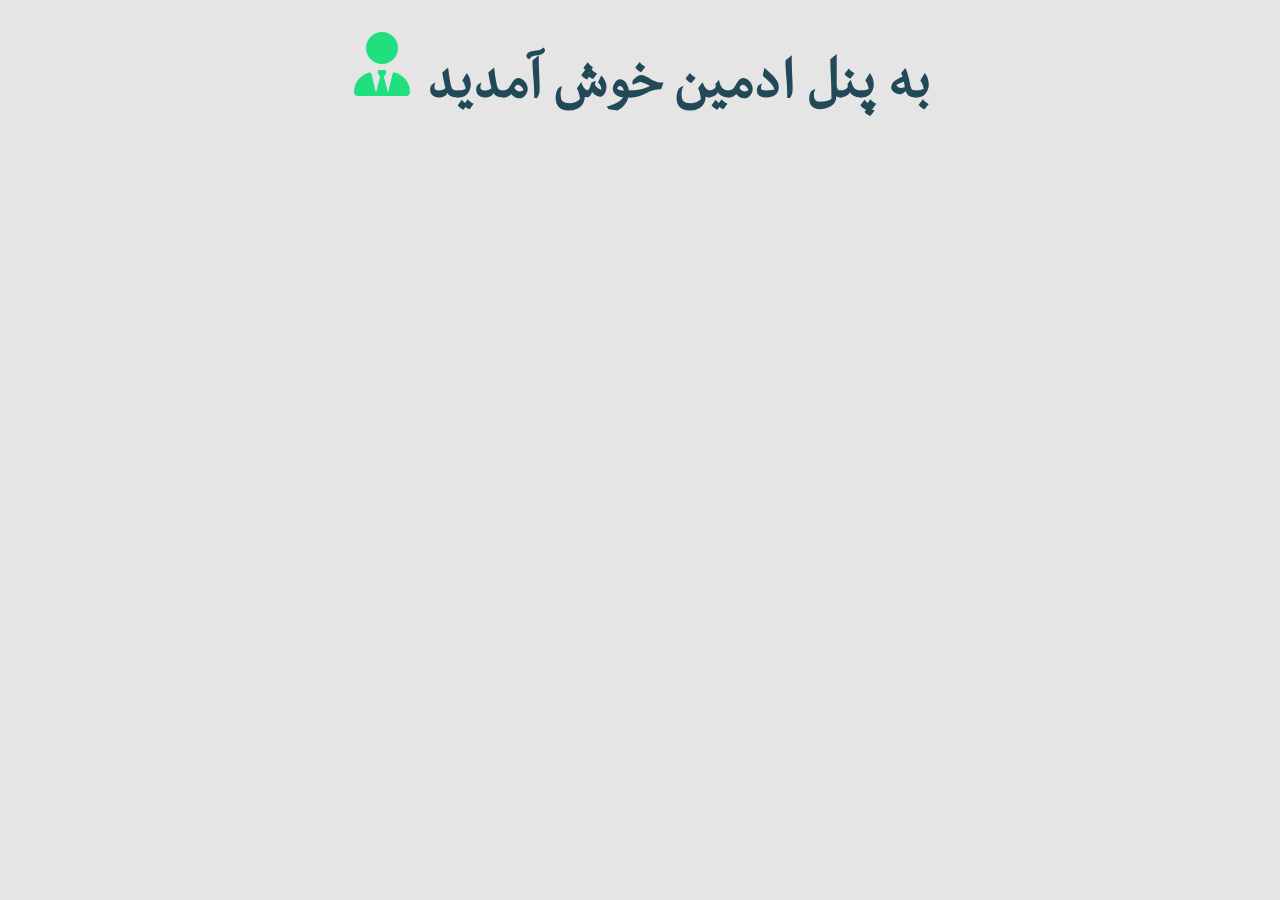
==== index.html @ d9b84ed8 "[Header]- Add html Template And Css Styles" ====
<html lang="en" dir="rtl">
  <head>
    <meta charset="UTF-8" />
    <meta name="viewport" content="width=device-width, initial-scale=1.0" />
    <title>Admin Panel</title>
    <link rel="stylesheet" href="./css/index.css" />
  </head>
  <body>
    <!-- ! SVG Sprite -->
    <svg class="svg-box">
      <symbol id="admin-icon" xmlns="http://www.w3.org/2000/svg" viewBox="0 0 448 512">
        <path
          d="M96 128a128 128 0 1 0 256 0A128 128 0 1 0 96 128zm94.5 200.2l18.6 31L175.8 483.1l-36-146.9c-2-8.1-9.8-13.4-17.9-11.3C51.9 342.4 0 405.8 0 481.3c0 17 13.8 30.7 30.7 30.7H162.5c0 0 0 0 .1 0H168 280h5.5c0 0 0 0 .1 0H417.3c17 0 30.7-13.8 30.7-30.7c0-75.5-51.9-138.9-121.9-156.4c-8.1-2-15.9 3.3-17.9 11.3l-36 146.9L238.9 359.2l18.6-31c6.4-10.7-1.3-24.2-13.7-24.2H224 204.3c-12.4 0-20.1 13.6-13.7 24.2z"
        />
      </symbol>
    </svg>

    <header class="header">
      <h1 class="header__title">
        به پنل ادمین خوش آمدید
        <svg class="header__icon">
            <use href="#admin-icon"></use>
        </svg>
    </h1>
      
    </header>

    <script src="./scripts/index.js"></script>
  </body>
</html>
---- css/index.css ----
/* ! Imports */
@import './reset.css';
@import './fonts.css';


.title{
    font-family: 'diplomat', Courier, monospace;
    font-size: 14rem;
}
.svg-box{
    display: none;
}

body{
    background-color: #E5E5E5;
}

/* ! ////////header Section//////// */

.header__title{
    font-size: 4rem;
    font-family: 'diplomat', Courier, monospace;
    text-align: center;
    margin-top: 2rem;
    color: #224957;
    font-weight: bold;
}
.header__icon{
    width: 4rem;
    height: 4rem;
    fill: #20DF7F;
}
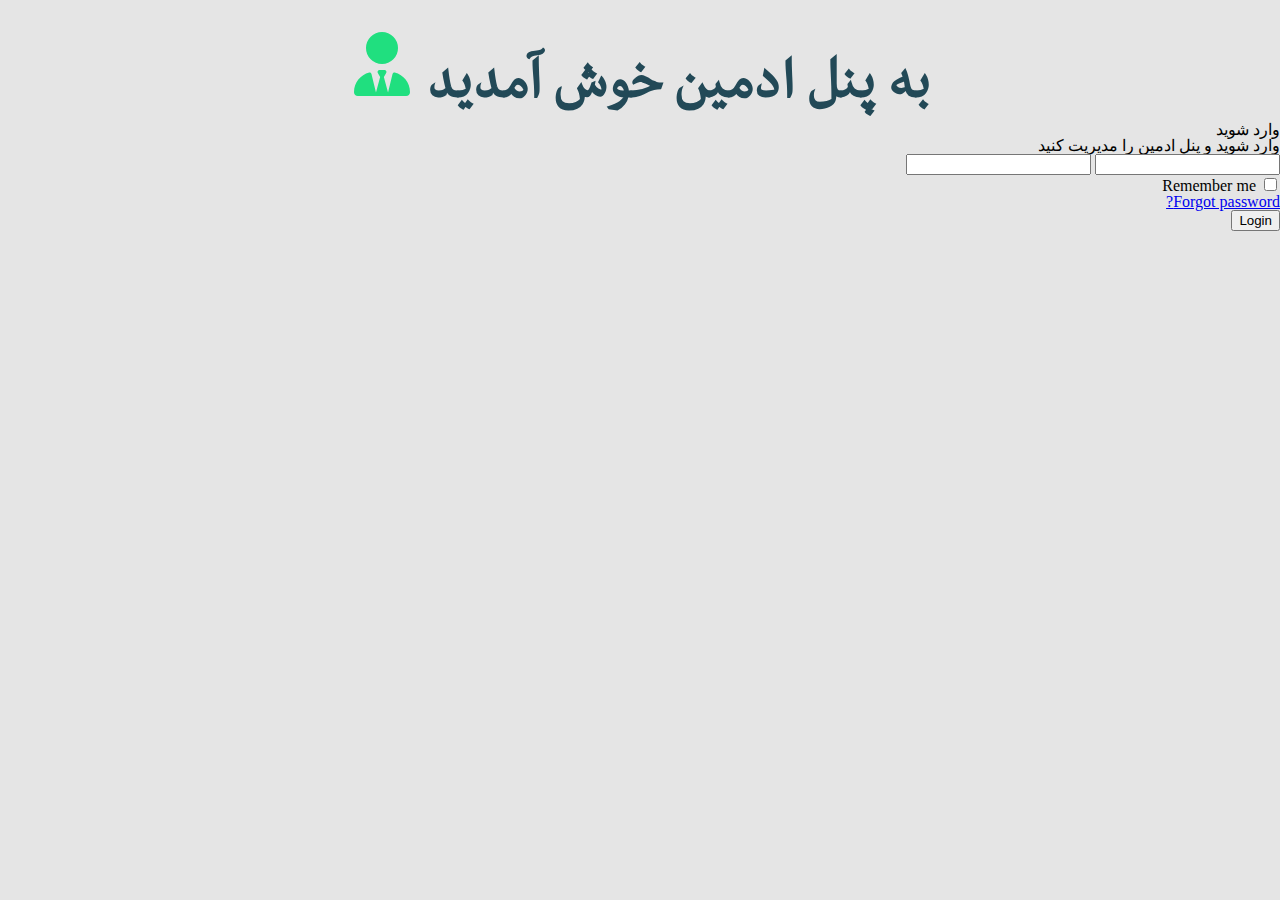
==== commit 7e98444f: "Add html Template For Form Section" ====
--- a/index.html
+++ b/index.html
@@ -8,7 +8,11 @@
   <body>
     <!-- ! SVG Sprite -->
     <svg class="svg-box">
-      <symbol id="admin-icon" xmlns="http://www.w3.org/2000/svg" viewBox="0 0 448 512">
+      <symbol
+        id="admin-icon"
+        xmlns="http://www.w3.org/2000/svg"
+        viewBox="0 0 448 512"
+      >
         <path
           d="M96 128a128 128 0 1 0 256 0A128 128 0 1 0 96 128zm94.5 200.2l18.6 31L175.8 483.1l-36-146.9c-2-8.1-9.8-13.4-17.9-11.3C51.9 342.4 0 405.8 0 481.3c0 17 13.8 30.7 30.7 30.7H162.5c0 0 0 0 .1 0H168 280h5.5c0 0 0 0 .1 0H417.3c17 0 30.7-13.8 30.7-30.7c0-75.5-51.9-138.9-121.9-156.4c-8.1-2-15.9 3.3-17.9 11.3l-36 146.9L238.9 359.2l18.6-31c6.4-10.7-1.3-24.2-13.7-24.2H224 204.3c-12.4 0-20.1 13.6-13.7 24.2z"
         />
@@ -19,11 +23,37 @@
       <h1 class="header__title">
         به پنل ادمین خوش آمدید
         <svg class="header__icon">
-            <use href="#admin-icon"></use>
+          <use href="#admin-icon"></use>
         </svg>
-    </h1>
-      
+      </h1>
     </header>
+
+    <main class="main">
+        <form class="form">
+            <h2 class="form__title">
+                وارد شوید 
+            </h2>
+            <h3 class="form__subtitle">
+                وارد شوید و پنل ادمین را مدیریت کنید
+            </h3>
+            <input type="text" class="form__username-input">
+            <input type="text" class="form__password-input">
+            <div class="form__reminder">
+                <div class="form__reminder-box">
+                    <input type="checkbox">
+                    Remember me
+                </div>
+                <div class="form__reminder-forget-password">
+                    <a href="#" class="form__reminder-forget-password-link">
+                        Forgot password?
+                    </a>
+                </div>
+            </div>
+            <button class="form-btn">
+                Login
+            </button>
+        </form>
+    </main>
 
     <script src="./scripts/index.js"></script>
   </body>
--- a/css/index.css
+++ b/css/index.css
@@ -2,7 +2,13 @@
 @import './reset.css';
 @import './fonts.css';
 
-
+:root{
+    --mercury :#E5E5E5;
+    --blueDianne :#224957;
+    --aquaGreen:#20DF7F;
+    --white:#ffffff;
+    --black:#000000;
+}
 .title{
     font-family: 'diplomat', Courier, monospace;
     font-size: 14rem;
@@ -12,7 +18,7 @@
 }
 
 body{
-    background-color: #E5E5E5;
+    background-color: var(--mercury);
 }
 
 /* ! ////////header Section//////// */
@@ -22,11 +28,11 @@
     font-family: 'diplomat', Courier, monospace;
     text-align: center;
     margin-top: 2rem;
-    color: #224957;
+    color: var(--blueDianne);
     font-weight: bold;
 }
 .header__icon{
     width: 4rem;
     height: 4rem;
-    fill: #20DF7F;
+    fill: var(--aquaGreen);
 }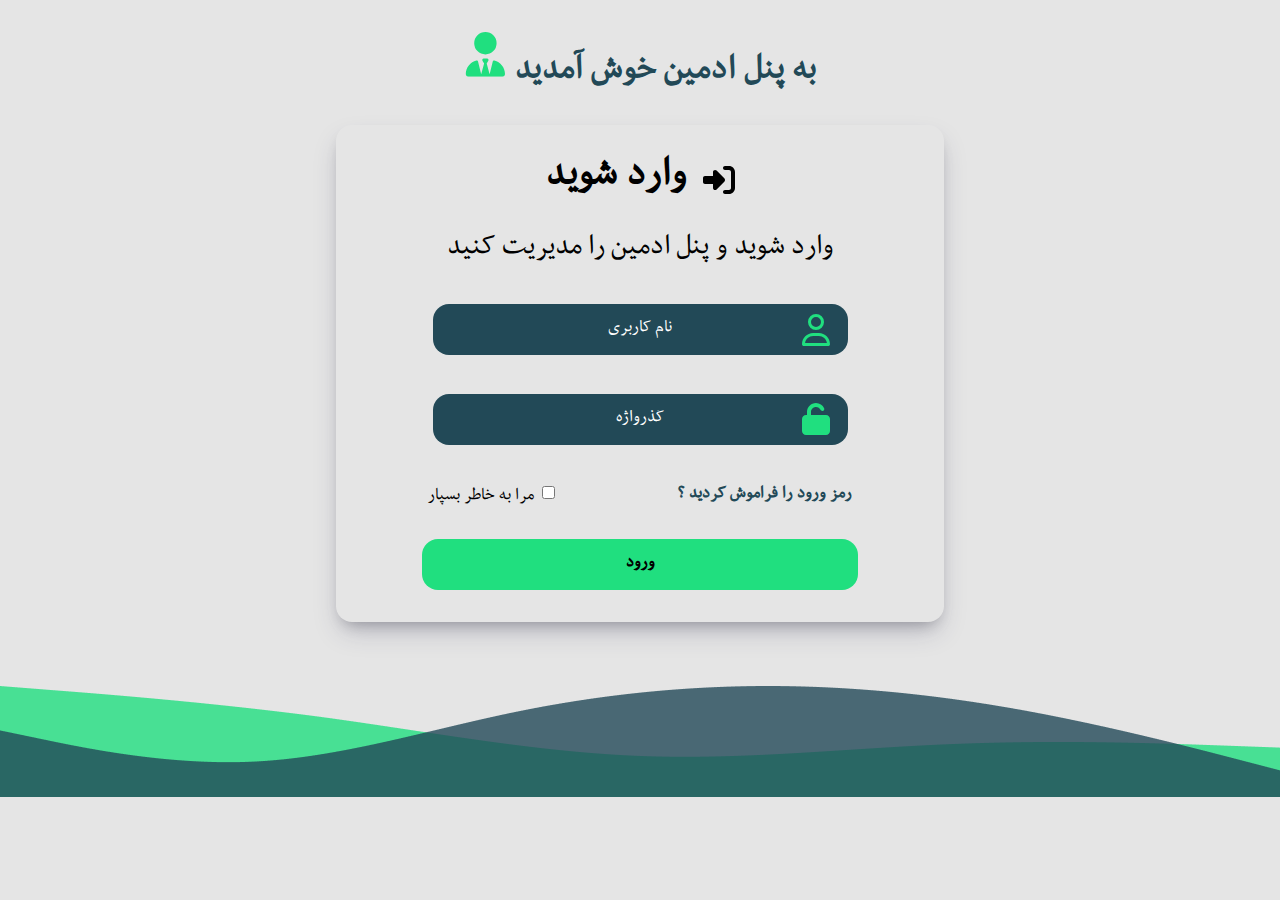
==== commit 2f2d9c42: "Add html Template And Css Styles For Login Page" ====
--- a/index.html
+++ b/index.html
@@ -17,6 +17,71 @@
           d="M96 128a128 128 0 1 0 256 0A128 128 0 1 0 96 128zm94.5 200.2l18.6 31L175.8 483.1l-36-146.9c-2-8.1-9.8-13.4-17.9-11.3C51.9 342.4 0 405.8 0 481.3c0 17 13.8 30.7 30.7 30.7H162.5c0 0 0 0 .1 0H168 280h5.5c0 0 0 0 .1 0H417.3c17 0 30.7-13.8 30.7-30.7c0-75.5-51.9-138.9-121.9-156.4c-8.1-2-15.9 3.3-17.9 11.3l-36 146.9L238.9 359.2l18.6-31c6.4-10.7-1.3-24.2-13.7-24.2H224 204.3c-12.4 0-20.1 13.6-13.7 24.2z"
         />
       </symbol>
+
+      <symbol
+        id="user-icon"
+        xmlns="http://www.w3.org/2000/svg"
+        viewBox="0 0 448 512"
+      >
+        <path
+          d="M304 128a80 80 0 1 0 -160 0 80 80 0 1 0 160 0zM96 128a128 128 0 1 1 256 0A128 128 0 1 1 96 128zM49.3 464H398.7c-8.9-63.3-63.3-112-129-112H178.3c-65.7 0-120.1 48.7-129 112zM0 482.3C0 383.8 79.8 304 178.3 304h91.4C368.2 304 448 383.8 448 482.3c0 16.4-13.3 29.7-29.7 29.7H29.7C13.3 512 0 498.7 0 482.3z"
+        />
+      </symbol>
+
+      <symbol
+        id="login-icon"
+        xmlns="http://www.w3.org/2000/svg"
+        viewBox="0 0 512 512"
+      >
+        <path
+          d="M217.9 105.9L340.7 228.7c7.2 7.2 11.3 17.1 11.3 27.3s-4.1 20.1-11.3 27.3L217.9 406.1c-6.4 6.4-15 9.9-24 9.9c-18.7 0-33.9-15.2-33.9-33.9l0-62.1L32 320c-17.7 0-32-14.3-32-32l0-64c0-17.7 14.3-32 32-32l128 0 0-62.1c0-18.7 15.2-33.9 33.9-33.9c9 0 17.6 3.6 24 9.9zM352 416l64 0c17.7 0 32-14.3 32-32l0-256c0-17.7-14.3-32-32-32l-64 0c-17.7 0-32-14.3-32-32s14.3-32 32-32l64 0c53 0 96 43 96 96l0 256c0 53-43 96-96 96l-64 0c-17.7 0-32-14.3-32-32s14.3-32 32-32z"
+        />
+      </symbol>
+
+      <symbol
+        id="password-icon"
+        xmlns="http://www.w3.org/2000/svg"
+        viewBox="0 0 448 512"
+      >
+        <path
+          d="M144 144c0-44.2 35.8-80 80-80c31.9 0 59.4 18.6 72.3 45.7c7.6 16 26.7 22.8 42.6 15.2s22.8-26.7 15.2-42.6C331 33.7 281.5 0 224 0C144.5 0 80 64.5 80 144v48H64c-35.3 0-64 28.7-64 64V448c0 35.3 28.7 64 64 64H384c35.3 0 64-28.7 64-64V256c0-35.3-28.7-64-64-64H144V144z"
+        />
+      </symbol>
+
+      <symbol
+        id="footer-shape1"
+        width="1230"
+        height="111"
+        viewBox="0 0 1230 111"
+        fill="none"
+        xmlns="http://www.w3.org/2000/svg"
+      >
+        <path
+          fill-rule="evenodd"
+          clip-rule="evenodd"
+          d="M0 0L53 4.17052C107 8.34104 213 16.6821 320 30.7977C427 45.2341 533 65.7659 640 69.9364C747 74.1069 853 61.5954 960 57.7457C1067 53.5751 1173 57.7457 1227 59.6705L1280 61.5954V111H1227C1173 111 1067 111 960 111C853 111 747 111 640 111C533 111 427 111 320 111C213 111 107 111 53 111H0V0Z"
+          fill="#20DF7F"
+          fill-opacity="0.8"
+        />
+      </symbol>
+
+      <symbol
+        id="footer-shape2"
+        width="1280"
+        height="111"
+        viewBox="0 0 1280 111"
+        fill="none"
+        xmlns="http://www.w3.org/2000/svg"
+      >
+        <path
+          fill-rule="evenodd"
+          clip-rule="evenodd"
+          d="M0 44.4L42.6667 53.28C85.3333 62.16 170.667 79.92 256 75.48C341.333 71.04 426.667 44.4 512 26.64C597.333 8.88 682.667 0 768 0C853.333 0 938.667 8.88 1024 24.42C1109.33 39.96 1194.67 62.16 1237.33 73.26L1280 84.36V111H1237.33C1194.67 111 1109.33 111 1024 111C938.667 111 853.333 111 768 111C682.667 111 597.333 111 512 111C426.667 111 341.333 111 256 111C170.667 111 85.3333 111 42.6667 111H0V44.4Z"
+          fill="#224957"
+          fill-opacity="0.8"
+        />
+      </symbol>
+
     </svg>
 
     <header class="header">
@@ -29,31 +94,53 @@
     </header>
 
     <main class="main">
-        <form class="form">
-            <h2 class="form__title">
-                وارد شوید 
-            </h2>
-            <h3 class="form__subtitle">
-                وارد شوید و پنل ادمین را مدیریت کنید
-            </h3>
-            <input type="text" class="form__username-input">
-            <input type="text" class="form__password-input">
-            <div class="form__reminder">
-                <div class="form__reminder-box">
-                    <input type="checkbox">
-                    Remember me
-                </div>
-                <div class="form__reminder-forget-password">
-                    <a href="#" class="form__reminder-forget-password-link">
-                        Forgot password?
-                    </a>
-                </div>
-            </div>
-            <button class="form-btn">
-                Login
-            </button>
-        </form>
+      <form class="form">
+        <h2 class="form__title">
+          <svg class="form__title-icon">
+            <use href="#login-icon"></use>
+          </svg>
+          وارد شوید
+        </h2>
+        <h3 class="form__subtitle">وارد شوید و پنل ادمین را مدیریت کنید</h3>
+        <div class="form__user-row">
+          <svg class="form__user-row-icon">
+            <use href="#user-icon"></use>
+          </svg>
+          <input
+            type="text"
+            class="form__username-input"
+            placeholder="نام کاربری"
+          />
+        </div>
+        <div class="form__password-row">
+          <svg class="form__password-row-icon">
+            <use href="#password-icon"></use>
+          </svg>
+          <input
+            type="text"
+            class="form__password-input"
+            placeholder="گذرواژه"
+          />
+        </div>
+        <div class="form__reminder">
+          <div class="form__reminder-box">
+            <input type="checkbox" class="form__reminder-box-input" />
+            مرا به خاطر بسپار
+          </div>
+          <div class="form__reminder-forget-password">
+            <a href="#" class="form__reminder-forget-password-link">
+              رمز ورود را فراموش کردید ؟
+            </a>
+          </div>
+        </div>
+        <button class="form-btn">ورود</button>
+      </form>
     </main>
+
+    <footer class="footer">
+        <img class="footer__shape-green" src="./images/shape-green.png" alt="shape">
+        <img class="footer__shape-blue" src="./images/shape-blue.png" alt="shape" >
+    </footer>
 
     <script src="./scripts/index.js"></script>
   </body>
--- a/css/index.css
+++ b/css/index.css
@@ -1,38 +1,160 @@
 /* ! Imports */
-@import './reset.css';
-@import './fonts.css';
+@import "./reset.css";
+@import "./fonts.css";
 
-:root{
-    --mercury :#E5E5E5;
-    --blueDianne :#224957;
-    --aquaGreen:#20DF7F;
-    --white:#ffffff;
-    --black:#000000;
+:root {
+  --mercury: #e5e5e5;
+  --blueDianne: #224957;
+  --aquaGreen: #20df7f;
+  --white: #ffffff;
+  --black: #000000;
 }
-.title{
-    font-family: 'diplomat', Courier, monospace;
-    font-size: 14rem;
+.title {
+  font-family: "diplomat", Courier, monospace;
+  font-size: 14rem;
 }
-.svg-box{
-    display: none;
+.svg-box {
+  display: none;
 }
 
-body{
-    background-color: var(--mercury);
+body {
+  background-color: var(--mercury);
 }
 
 /* ! ////////header Section//////// */
+.header__title {
+  font-size: 2.4rem;
+  font-family: "diplomat", Courier, monospace;
+  text-align: center;
+  margin-top: 2rem;
+  color: var(--blueDianne);
+  font-weight: bold;
+}
+.header__icon {
+  width: 2.8rem;
+  height: 2.8rem;
+  fill: var(--aquaGreen);
+}
 
-.header__title{
-    font-size: 4rem;
-    font-family: 'diplomat', Courier, monospace;
-    text-align: center;
-    margin-top: 2rem;
-    color: var(--blueDianne);
-    font-weight: bold;
+/* ! ////////Main Section//////// */
+.form {
+  /* background-color: red; */
+  width: 34rem;
+  /* height: 24rem; */
+  margin: 0 auto;
+  margin-top: 2rem;
+  padding: 2rem;
+  border-radius: 1rem;
+  margin-bottom: 4rem;
+  box-shadow: rgba(50, 50, 93, 0.25) 0px 13px 27px -5px,
+    rgba(0, 0, 0, 0.3) 0px 8px 16px -8px;
 }
-.header__icon{
-    width: 4rem;
-    height: 4rem;
-    fill: var(--aquaGreen);
-}+.form__title {
+  display: flex;
+  justify-content: center;
+  margin: 0 auto;
+  /* background-color: red; */
+  align-items: center;
+  text-align: center;
+  font-family: "diplomat", Courier, monospace;
+  font-size: 2.8rem;
+  font-weight: bold;
+}
+.form__subtitle {
+  text-align: center;
+  margin-top: 2rem;
+  font-family: "diplomat", Courier, monospace;
+  font-size: 2rem;
+}
+.form__title-icon,
+.form__user-row-icon,
+.form__password-row-icon {
+  width: 2rem;
+  height: 2rem;
+  margin-left: 1rem;
+}
+.form__user-row,
+.form__password-row {
+  display: flex;
+  align-items: center;
+  justify-content: center;
+  margin-bottom: 2.4rem;
+  margin-top: 2.4rem;
+  fill: var(--aquaGreen);
+}
+
+.form {
+  position: relative;
+}
+.form__user-row-icon,
+.form__password-row-icon {
+  position: absolute;
+  right: 7rem;
+}
+
+input {
+  padding: 1rem 8rem;
+  border: none;
+  border-radius: 1rem;
+  background-color: var(--blueDianne);
+  text-align: center;
+  color: var(--white);
+  font-family: "diplomat", Courier, monospace;
+  font-size: 1.2rem;
+  transition: all 140ms ease-in;
+}
+input:focus{
+    transform: scale(1.08);
+    box-shadow: var(--aquaGreen) 0px 18px 50px -10px;
+}
+
+input::placeholder {
+  color: var(--white);
+  font-family: "diplomat", Courier, monospace;
+  text-align: center;
+  font-size: 1.2rem;
+}
+
+.form__reminder {
+  display: flex;
+  justify-content: space-around;
+  align-items: center;
+  flex-direction: row-reverse;
+  font-family: "diplomat", Courier, monospace;
+  font-size: 1.2rem;
+}
+
+.form__reminder-forget-password-link {
+  color: var(--blueDianne);
+  font-weight: bold;
+}
+
+.form-btn {
+  display: block;
+  margin: 0 auto;
+  width: 80%;
+  margin-top: 2rem;
+  padding: 1rem 8rem;
+  border: none;
+  border-radius: 1rem;
+  background-color: var(--aquaGreen);
+  font-family: "diplomat", Courier, monospace;
+  font-size: 1.2rem;
+  font-weight: bold;
+  transition: all 140ms;
+  cursor: pointer;
+}
+
+.form-btn:hover{
+    box-shadow: rgba(0, 0, 0, 0.4) 0px 2px 4px, rgba(0, 0, 0, 0.3) 0px 7px 13px -3px, rgba(0, 0, 0, 0.2) 0px -3px 0px inset;
+}
+
+
+/* ! ////////Footer Section//////// */
+
+
+
+.footer__shape-green,.footer__shape-blue{
+    width: 100%;
+    position: absolute;
+}
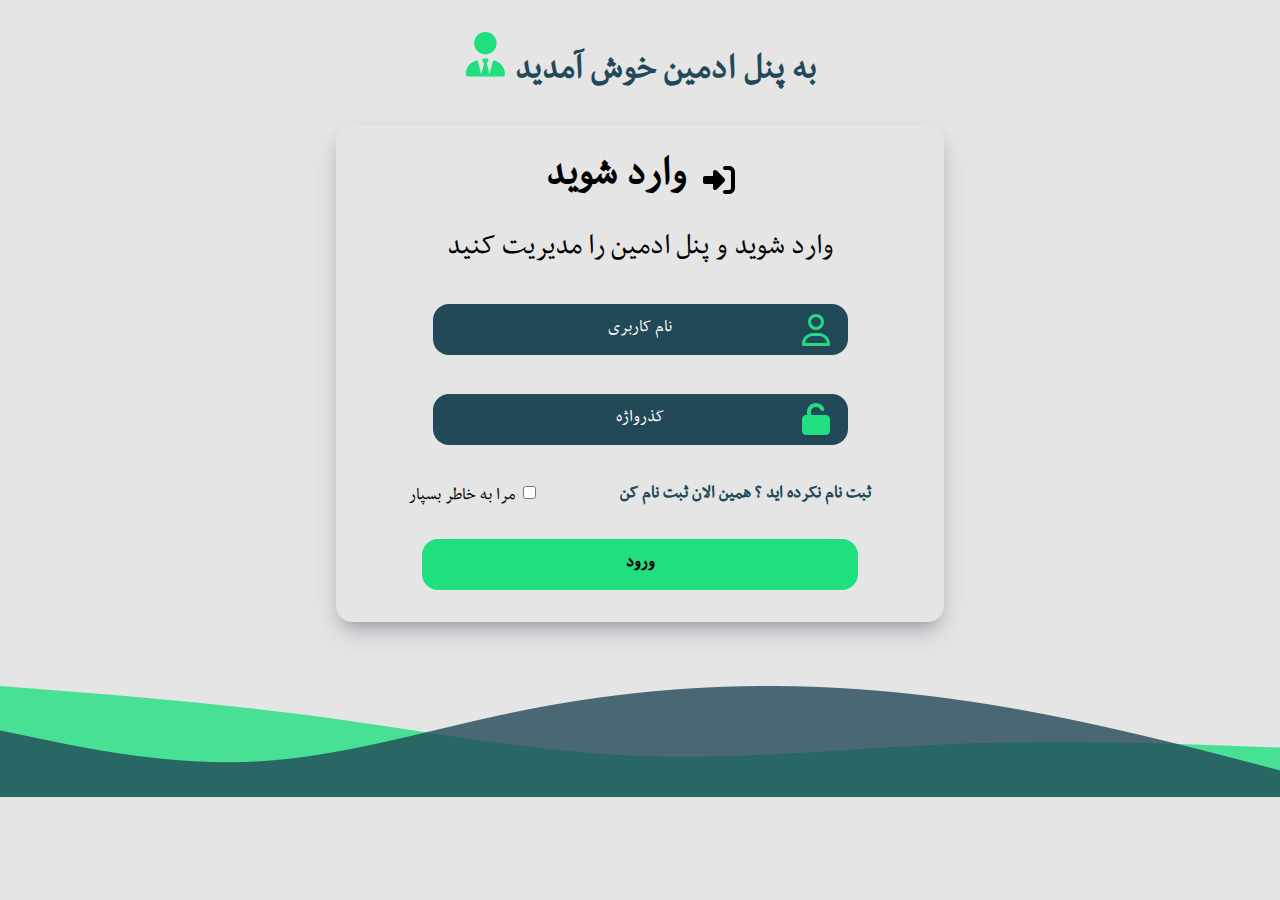
==== commit aad27efb: "Add Responsive For Login Page" ====
--- a/index.html
+++ b/index.html
@@ -2,8 +2,9 @@
   <head>
     <meta charset="UTF-8" />
     <meta name="viewport" content="width=device-width, initial-scale=1.0" />
-    <title>Admin Panel</title>
+    <title>پنل ادمین - ورود</title>
     <link rel="stylesheet" href="./css/index.css" />
+    <link rel="stylesheet" href="./css/responsive.css">
   </head>
   <body>
     <!-- ! SVG Sprite -->
@@ -128,8 +129,8 @@
             مرا به خاطر بسپار
           </div>
           <div class="form__reminder-forget-password">
-            <a href="#" class="form__reminder-forget-password-link">
-              رمز ورود را فراموش کردید ؟
+            <a href="./register.html" class="form__reminder-forget-password-link">
+                   ثبت نام نکرده اید ؟  همین الان ثبت نام کن 
             </a>
           </div>
         </div>
--- a/css/responsive.css
+++ b/css/responsive.css
@@ -0,0 +1,198 @@
+/*! ==============================Responsive MediaQueries ================================ */
+
+/* *  ------------------------1400px------------------------ */
+@media screen and (max-width: 1400px) {
+}
+
+/* *  ------------------------1280px------------------------ */
+@media screen and (max-width: 1280px) {
+}
+
+/* *  ------------------------1255px------------------------ */
+@media screen and (max-width: 1255px) {
+}
+
+/* *  ------------------------1230px------------------------ */
+
+@media screen and (max-width: 1230px) {
+}
+
+/* *  ------------------------1200px------------------------ */
+@media screen and (max-width: 1200px) {
+}
+
+/* *  ------------------------1140px------------------------ */
+@media screen and (max-width: 1140px) {
+}
+
+/* *  ------------------------980px------------------------ */
+@media screen and (max-width: 980px) {
+}
+
+/* *  ------------------------945px------------------------ */
+@media screen and (max-width: 945px) {
+}
+
+/* *  ------------------------940px------------------------ */
+@media screen and (max-width: 940px) {
+}
+
+/* *  ------------------------910px------------------------ */
+@media screen and (max-width: 910px) {
+}
+
+/* *  ------------------------900px------------------------ */
+@media screen and (max-width: 900px) {
+}
+
+/* *  ------------------------925px------------------------ */
+@media screen and (max-width: 925px) {
+}
+/* *  ------------------------880px------------------------ */
+@media screen and (max-width: 880px) {
+}
+
+/* *  ------------------------840px------------------------ */
+@media screen and (max-width: 840px) {
+}
+
+/* *  ------------------------805px------------------------ */
+@media screen and (max-width: 805px) {
+}
+
+/* *  ------------------------740px------------------------ */
+@media screen and (max-width: 740px) {
+}
+
+/* *  ------------------------688px------------------------ */
+@media screen and (max-width: 680px) {
+  /* ! Login Page */
+  .form {
+    width: 28rem;
+  }
+}
+
+/* *  ------------------------660px------------------------ */
+@media screen and (max-width: 660px) {
+}
+
+/* *  ------------------------635px------------------------ */
+@media screen and (max-width: 635px) {
+}
+
+/* *  ------------------------620px------------------------ */
+@media screen and (max-width: 620px) {
+}
+
+/* *  ------------------------610px------------------------ */
+@media screen and (max-width: 610px) {
+}
+
+/* *  ------------------------572px------------------------ */
+@media screen and (max-width: 572px) {
+  /* ! Login Page */
+  .form {
+    width: 24rem;
+  }
+}
+
+/* *  ------------------------560px------------------------ */
+@media screen and (max-width: 560px) {
+}
+
+/* *  ------------------------540px------------------------ */
+@media screen and (max-width: 540px) {
+}
+
+/* *  ------------------------530px------------------------ */
+@media screen and (max-width: 530px) {
+    .form__reminder{
+        flex-direction: column;
+    }
+    .form__reminder-box{
+        margin-bottom: 2rem;
+    }
+}
+
+/* *  ------------------------520px------------------------ */
+@media screen and (max-width: 520px) {
+  /* ! Login Page */
+  .form input {
+    padding: 1rem 5rem;
+  }
+}
+
+/* *  ------------------------500px------------------------ */
+@media screen and (max-width: 500px) {
+  /* ! Login Page */
+  .form {
+    width: 18rem;
+  }
+  .form__user-row-icon,
+  .form__password-row-icon,
+  .form__email-row-icon {
+    right: 3.4rem;
+  }
+  .form-btn {
+    padding: 1rem 4rem;
+  }
+}
+
+/* *  ------------------------450px------------------------ */
+@media screen and (max-width: 450px) {
+}
+
+/* *  ------------------------435px------------------------ */
+@media screen and (max-width: 435px) {
+  /* ! Login Page */
+  .form input {
+    padding: 1rem 2.8rem;
+  }
+  .form__user-row-icon,
+  .form__password-row-icon,
+  .form__email-row-icon {
+    right: 3.4rem;
+  }
+}
+
+/* *  ------------------------414px------------------------ */
+@media screen and (max-width: 414px) {
+  .form {
+    width: 16rem;
+  }
+  .header__title,
+  .form__title {
+    font-size: 2rem;
+  }
+}
+
+/* *  ------------------------400px------------------------ */
+@media screen and (max-width: 400px) {
+}
+
+/* *  ------------------------380px------------------------ */
+@media screen and (max-width: 380px) {
+}
+
+/* *  ------------------------365px------------------------ */
+@media screen and (max-width: 365px) {
+}
+/* *  ------------------------357px------------------------ */
+@media screen and (max-width: 357px) {
+}
+
+/* *  ------------------------336px------------------------ */
+@media screen and (max-width: 336px) {
+}
+
+/* *  ------------------------305px------------------------ */
+@media screen and (max-width: 305px) {
+}
+
+/* *  ------------------------294px------------------------ */
+@media screen and (max-width: 294px) {
+}
+
+/* *  ------------------------240px------------------------ */
+@media screen and (max-width: 240px) {
+}
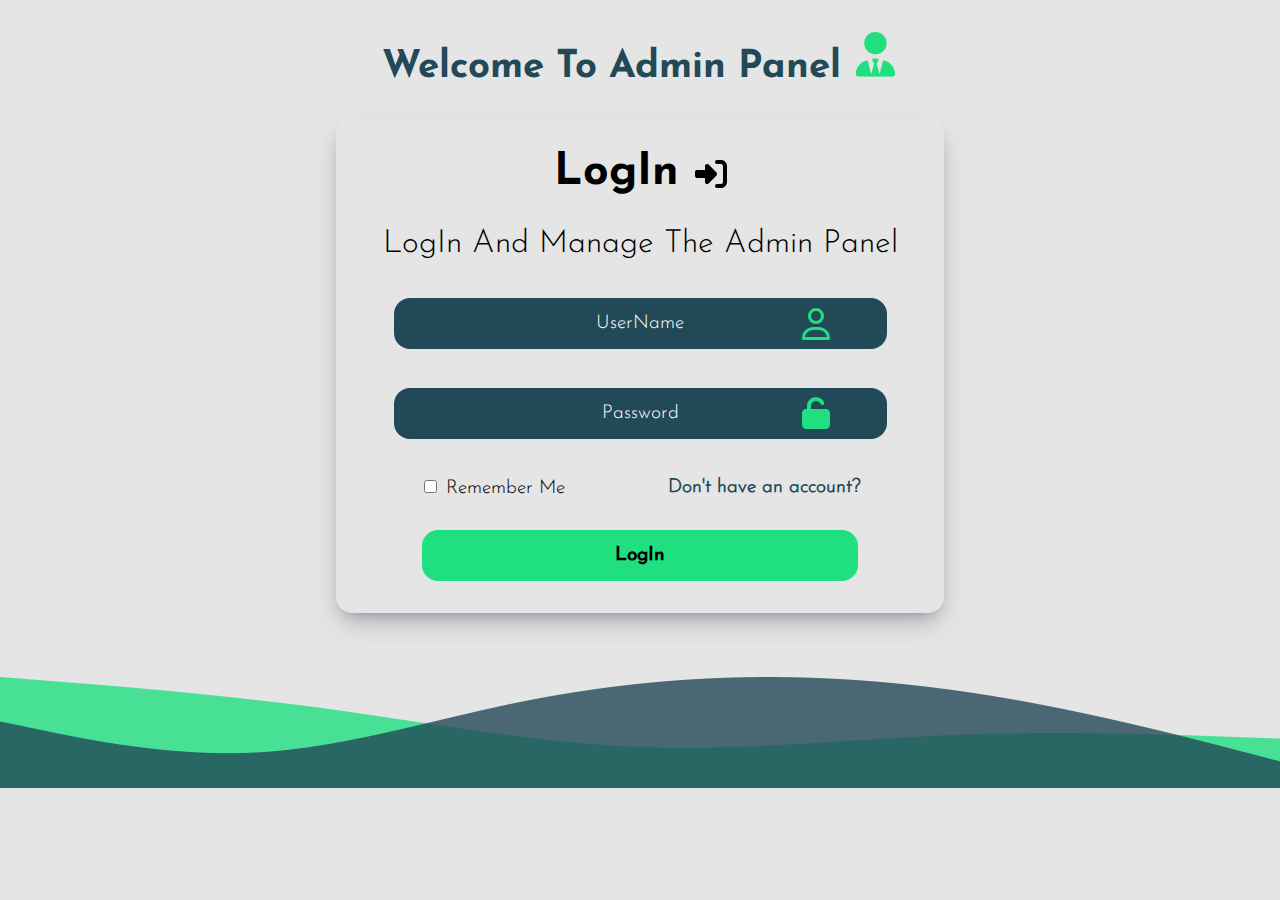
==== commit 97520f12: "Change Fonts And Texts" ====
--- a/index.html
+++ b/index.html
@@ -1,4 +1,4 @@
-<html lang="en" dir="rtl">
+<html lang="en">
   <head>
     <meta charset="UTF-8" />
     <meta name="viewport" content="width=device-width, initial-scale=1.0" />
@@ -87,7 +87,7 @@
 
     <header class="header">
       <h1 class="header__title">
-        به پنل ادمین خوش آمدید
+         Welcome To Admin Panel   
         <svg class="header__icon">
           <use href="#admin-icon"></use>
         </svg>
@@ -100,9 +100,9 @@
           <svg class="form__title-icon">
             <use href="#login-icon"></use>
           </svg>
-          وارد شوید
+           LogIn
         </h2>
-        <h3 class="form__subtitle">وارد شوید و پنل ادمین را مدیریت کنید</h3>
+        <h3 class="form__subtitle">LogIn and manage the admin panel </h3>
         <div class="form__user-row">
           <svg class="form__user-row-icon">
             <use href="#user-icon"></use>
@@ -110,7 +110,7 @@
           <input
             type="text"
             class="form__username-input"
-            placeholder="نام کاربری"
+            placeholder="UserName"
           />
         </div>
         <div class="form__password-row">
@@ -120,21 +120,21 @@
           <input
             type="text"
             class="form__password-input"
-            placeholder="گذرواژه"
+            placeholder="Password"
           />
         </div>
         <div class="form__reminder">
           <div class="form__reminder-box">
             <input type="checkbox" class="form__reminder-box-input" />
-            مرا به خاطر بسپار
+             Remember Me   
           </div>
           <div class="form__reminder-forget-password">
             <a href="./register.html" class="form__reminder-forget-password-link">
-                   ثبت نام نکرده اید ؟  همین الان ثبت نام کن 
+              Don't have an account?   
             </a>
           </div>
         </div>
-        <button class="form-btn">ورود</button>
+        <button class="form-btn">LogIn</button>
       </form>
     </main>
 
--- a/css/index.css
+++ b/css/index.css
@@ -24,7 +24,7 @@
 /* ! ////////header Section//////// */
 .header__title {
   font-size: 2.4rem;
-  font-family: "diplomat", Courier, monospace;
+  font-family: "josefin-bold", Courier, monospace;
   text-align: center;
   margin-top: 2rem;
   color: var(--blueDianne);
@@ -56,15 +56,17 @@
   /* background-color: red; */
   align-items: center;
   text-align: center;
-  font-family: "diplomat", Courier, monospace;
+  flex-direction: row-reverse;
+  font-family: "josefin-bold", Courier, monospace;
   font-size: 2.8rem;
   font-weight: bold;
 }
 .form__subtitle {
   text-align: center;
   margin-top: 2rem;
-  font-family: "diplomat", Courier, monospace;
+  font-family: "josefin-light", Courier, monospace;
   font-size: 2rem;
+  text-transform: capitalize;
 }
 .form__title-icon,
 .form__user-row-icon,
@@ -99,18 +101,18 @@
   background-color: var(--blueDianne);
   text-align: center;
   color: var(--white);
-  font-family: "diplomat", Courier, monospace;
+  font-family: "josefin-light", Courier, monospace;
   font-size: 1.2rem;
   transition: all 140ms ease-in;
 }
-input:focus{
-    transform: scale(1.08);
-    box-shadow: var(--aquaGreen) 0px 18px 50px -10px;
+input:focus {
+  transform: scale(1.08);
+  box-shadow: var(--aquaGreen) 0px 18px 50px -10px;
 }
 
 input::placeholder {
   color: var(--white);
-  font-family: "diplomat", Courier, monospace;
+  font-family: "josefin-light", Courier, monospace;
   text-align: center;
   font-size: 1.2rem;
 }
@@ -119,8 +121,8 @@
   display: flex;
   justify-content: space-around;
   align-items: center;
-  flex-direction: row-reverse;
-  font-family: "diplomat", Courier, monospace;
+  /* flex-direction: row-reverse; */
+  font-family: "josefin-light", Courier, monospace;
   font-size: 1.2rem;
 }
 
@@ -138,23 +140,22 @@
   border: none;
   border-radius: 1rem;
   background-color: var(--aquaGreen);
-  font-family: "diplomat", Courier, monospace;
+  font-family: "josefin-regular", Courier, monospace;
   font-size: 1.2rem;
   font-weight: bold;
   transition: all 140ms;
   cursor: pointer;
 }
 
-.form-btn:hover{
-    box-shadow: rgba(0, 0, 0, 0.4) 0px 2px 4px, rgba(0, 0, 0, 0.3) 0px 7px 13px -3px, rgba(0, 0, 0, 0.2) 0px -3px 0px inset;
+.form-btn:hover {
+  box-shadow: rgba(0, 0, 0, 0.4) 0px 2px 4px,
+    rgba(0, 0, 0, 0.3) 0px 7px 13px -3px, rgba(0, 0, 0, 0.2) 0px -3px 0px inset;
 }
-
 
 /* ! ////////Footer Section//////// */
 
-
-
-.footer__shape-green,.footer__shape-blue{
-    width: 100%;
-    position: absolute;
+.footer__shape-green,
+.footer__shape-blue {
+  width: 100%;
+  position: absolute;
 }
--- a/css/responsive.css
+++ b/css/responsive.css
@@ -2,6 +2,11 @@
 
 /* *  ------------------------1400px------------------------ */
 @media screen and (max-width: 1400px) {
+  /* ! Header Section */
+  .header{
+    margin-right: 2rem;
+    margin-left: 2rem;
+  }
 }
 
 /* *  ------------------------1280px------------------------ */
@@ -62,6 +67,18 @@
 
 /* *  ------------------------740px------------------------ */
 @media screen and (max-width: 740px) {
+   /* ! Header Section */
+  .header__wrapper{
+    flex-direction: column;
+  }
+  .header__left{
+    width: 20rem;
+    margin: 0 auto;
+    margin-bottom: 2rem;
+  }
+  .header__right{
+    margin: 0 auto;
+  }
 }
 
 /* *  ------------------------688px------------------------ */
@@ -136,6 +153,17 @@
   .form-btn {
     padding: 1rem 4rem;
   }
+   /* ! Header Section */
+.header__left{
+  width: 15rem;
+}
+.header__right__exit{
+  flex-direction: column;
+}
+.header__right__exit svg {
+  width: 2rem;
+  height: 2rem;
+}
 }
 
 /* *  ------------------------450px------------------------ */
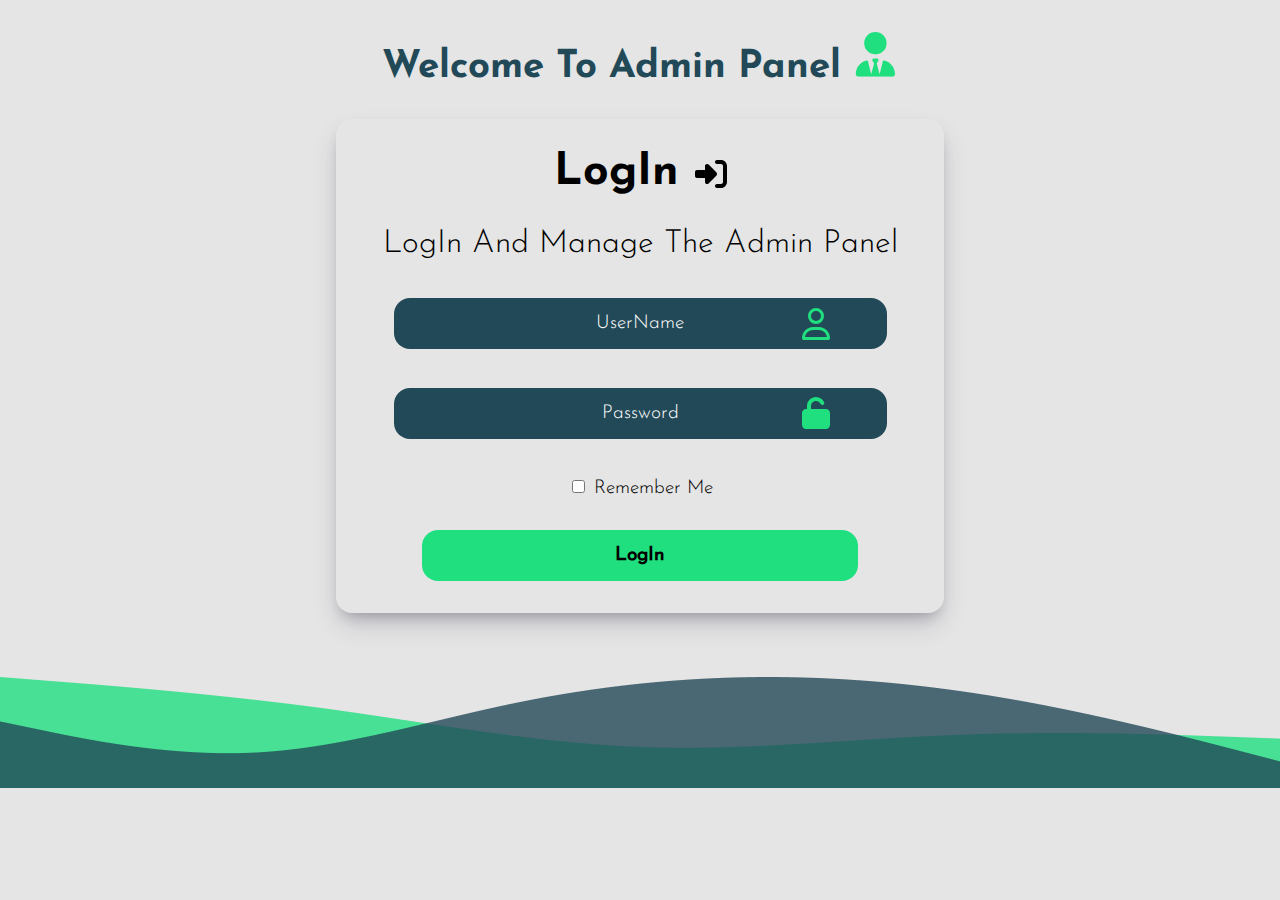
==== commit 6bc236f6: "Add login With Admin Info" ====
--- a/index.html
+++ b/index.html
@@ -2,7 +2,7 @@
   <head>
     <meta charset="UTF-8" />
     <meta name="viewport" content="width=device-width, initial-scale=1.0" />
-    <title>پنل ادمین - ورود</title>
+    <title>AdminPanel-Login</title>
     <link rel="stylesheet" href="./css/index.css" />
     <link rel="stylesheet" href="./css/responsive.css">
   </head>
@@ -118,7 +118,7 @@
             <use href="#password-icon"></use>
           </svg>
           <input
-            type="text"
+            type="password"
             class="form__password-input"
             placeholder="Password"
           />
@@ -128,11 +128,7 @@
             <input type="checkbox" class="form__reminder-box-input" />
              Remember Me   
           </div>
-          <div class="form__reminder-forget-password">
-            <a href="./register.html" class="form__reminder-forget-password-link">
-              Don't have an account?   
-            </a>
-          </div>
+
         </div>
         <button class="form-btn">LogIn</button>
       </form>
--- a/css/responsive.css
+++ b/css/responsive.css
@@ -3,10 +3,36 @@
 /* *  ------------------------1400px------------------------ */
 @media screen and (max-width: 1400px) {
   /* ! Header Section */
-  .header{
+  .header {
     margin-right: 2rem;
     margin-left: 2rem;
   }
+  /*! Users Section */
+  .main__wrapper {
+    flex-direction: column;
+  }
+  .user-info {
+    width: 80%;
+    margin: 0 auto;
+    margin-top: 1rem;
+  }
+  .tabs {
+    width: 80%;
+    margin: 0 auto;
+    margin-top: 2rem;
+  }
+  .user-info__bottom {
+    width: 100%;
+  }
+  .user-info__bottom-btn {
+    margin: 0 auto;
+    margin-top: 0.5rem;
+  }
+  /* ! Session Remove Modal */
+  .session-remove-modal {
+    left: 50%;
+    top: 140%;
+  }
 }
 
 /* *  ------------------------1280px------------------------ */
@@ -15,6 +41,33 @@
 
 /* *  ------------------------1255px------------------------ */
 @media screen and (max-width: 1255px) {
+  /* ! Information Section */
+  .inforamtion__form__row1__inputs {
+    flex-direction: column;
+  }
+  .inforamtion__form input {
+    width: 100%;
+  }
+  .inforamtion__form__row2 {
+    margin-top: 4rem;
+  }
+  /* ! Sessions Section */
+  .sessions-form__row1,
+  .sessions-form__row2 {
+    flex-direction: column;
+  }
+  .sessions-form__row1 div,
+  .sessions-form__row2 div {
+    width: 100%;
+    margin-top: 1rem;
+  }
+  .sessions-form__row1 div input,
+  .sessions-form__row2 div input {
+    width: 100%;
+  }
+  .sessions-form__row2-course-select {
+    width: 100%;
+  }
 }
 
 /* *  ------------------------1230px------------------------ */
@@ -24,14 +77,60 @@
 
 /* *  ------------------------1200px------------------------ */
 @media screen and (max-width: 1200px) {
+  /*! Courses Item */
+  .courses__item {
+    flex-direction: column;
+  }
+  .courses__item-left {
+    width: 100%;
+  }
+  .courses__item-right {
+    width: 100%;
+  }
+  .courses__item-right__top-title {
+    text-align: center;
+  }
+  .courses__item-right__top-title-text {
+    text-align: center;
+  }
+  .courses__item-right__bottom span {
+    flex-direction: column;
+  }
 }
 
 /* *  ------------------------1140px------------------------ */
 @media screen and (max-width: 1140px) {
+  /* ! Courses Section */
+  .courses__item__right__bottom {
+    flex-direction: column;
+    margin-top: 2rem;
+  }
+  .courses__item__left-image {
+    height: 100%;
+  }
 }
 
 /* *  ------------------------980px------------------------ */
 @media screen and (max-width: 980px) {
+  /* ! Information Section */
+  .inforamtion__form__row1__inputs {
+    flex-direction: column;
+  }
+  .inforamtion__form input {
+    width: 100%;
+  }
+  .inforamtion__form__row2 input {
+    width: 100%;
+  }
+  .inforamtion {
+    padding: 1rem;
+  }
+  .inforamtion__form__row2__inputs {
+    flex-direction: column;
+  }
+  .inforamtion__form__row3 {
+    margin-top: 8rem;
+  }
 }
 
 /* *  ------------------------945px------------------------ */
@@ -44,6 +143,21 @@
 
 /* *  ------------------------910px------------------------ */
 @media screen and (max-width: 910px) {
+  /* ! Courses Section */
+  .courses__item {
+    flex-direction: column;
+  }
+  .courses__item__left {
+    width: 100%;
+  }
+  .courses__item__right {
+    width: 100%;
+    text-align: center;
+    margin-top: 1rem;
+  }
+  .courses__item__right__bottom__left {
+    flex-direction: column;
+  }
 }
 
 /* *  ------------------------900px------------------------ */
@@ -55,6 +169,21 @@
 }
 /* *  ------------------------880px------------------------ */
 @media screen and (max-width: 880px) {
+  /* ! Users Delete Modal  */
+  .users-modal-btns {
+    display: flex;
+    flex-direction: column;
+  }
+  .users-modal-no {
+    margin-top: 1rem;
+  }
+  .users-modal {
+    width: 20rem;
+  }
+  /* ! Session Remove Modal */
+  .session-remove-modal {
+    width: 25rem;
+  }
 }
 
 /* *  ------------------------840px------------------------ */
@@ -63,20 +192,38 @@
 
 /* *  ------------------------805px------------------------ */
 @media screen and (max-width: 805px) {
+  /*! Users Section */
+  .users__list__item {
+    flex-direction: column;
+  }
+  .users__list__item-left {
+    margin-bottom: 1rem;
+  }
+  .tabs__list {
+    flex-wrap: wrap;
+  }
+  .tabs__list__item {
+    margin-bottom: 1rem;
+  }
+  /* ! Session Remove Modal */
+  .session-remove-modal {
+    width: 22rem;
+    top: 154%;
+  }
 }
 
 /* *  ------------------------740px------------------------ */
 @media screen and (max-width: 740px) {
-   /* ! Header Section */
-  .header__wrapper{
-    flex-direction: column;
-  }
-  .header__left{
+  /* ! Header Section */
+  .header__wrapper {
+    flex-direction: column;
+  }
+  .header__left {
     width: 20rem;
     margin: 0 auto;
     margin-bottom: 2rem;
   }
-  .header__right{
+  .header__right {
     margin: 0 auto;
   }
 }
@@ -87,6 +234,17 @@
   .form {
     width: 28rem;
   }
+  /* ! Session Remove Modal */
+  .session-remove-modal {
+    width: 20rem;
+  }
+  .session-remove-modal-btns {
+    display: flex;
+    flex-direction: column;
+  }
+  .session-remove-modal-btns button {
+    margin-bottom: 0.5rem;
+  }
 }
 
 /* *  ------------------------660px------------------------ */
@@ -99,6 +257,10 @@
 
 /* *  ------------------------620px------------------------ */
 @media screen and (max-width: 620px) {
+  /* ! Users Delete Modal  */
+  .users-modal {
+    width: 16rem;
+  }
 }
 
 /* *  ------------------------610px------------------------ */
@@ -111,6 +273,20 @@
   .form {
     width: 24rem;
   }
+  /* ! Sessions Section */
+  .session-item div {
+    flex-direction: column;
+    margin-bottom: 2rem;
+  }
+  .session-item div span {
+    margin-bottom: 1rem;
+  }
+  /* ! Session Remove Modal */
+  .session-remove-modal {
+    width: 12rem;
+    left: 49%;
+    top: 162%;
+  }
 }
 
 /* *  ------------------------560px------------------------ */
@@ -119,16 +295,25 @@
 
 /* *  ------------------------540px------------------------ */
 @media screen and (max-width: 540px) {
+  /* ! Courses Section */
+  .courses__item__right__bottom__left-price,
+  .courses__item__right__bottom__left-category,
+  .courses__item__right__bottom__right-users {
+    font-size: 1.2rem;
+  }
+  .courses-btn {
+    width: 12rem;
+  }
 }
 
 /* *  ------------------------530px------------------------ */
 @media screen and (max-width: 530px) {
-    .form__reminder{
-        flex-direction: column;
-    }
-    .form__reminder-box{
-        margin-bottom: 2rem;
-    }
+  .form__reminder {
+    flex-direction: column;
+  }
+  .form__reminder-box {
+    margin-bottom: 2rem;
+  }
 }
 
 /* *  ------------------------520px------------------------ */
@@ -137,6 +322,11 @@
   .form input {
     padding: 1rem 5rem;
   }
+  /* ! Information Section */
+  .inforamtion__form-btn {
+    width: 12rem;
+    font-size: 1.2rem;
+  }
 }
 
 /* *  ------------------------500px------------------------ */
@@ -153,17 +343,43 @@
   .form-btn {
     padding: 1rem 4rem;
   }
-   /* ! Header Section */
-.header__left{
-  width: 15rem;
-}
-.header__right__exit{
-  flex-direction: column;
-}
-.header__right__exit svg {
-  width: 2rem;
-  height: 2rem;
-}
+  /* ! Header Section */
+  .header__left {
+    width: 15rem;
+  }
+  .header__right__exit {
+    flex-direction: column;
+  }
+  .header__right__exit svg {
+    width: 2rem;
+    height: 2rem;
+  }
+  /*! Users Section */
+  .users__list__item-right {
+    flex-direction: column;
+  }
+  .users__list__item-right-edit {
+    display: block;
+    margin: 0 auto;
+    margin-bottom: 1rem;
+  }
+  .users__searchbox-btn {
+    width: 8rem;
+    flex-direction: column;
+  }
+  /* ! Users Delete Modal  */
+  .users-modal {
+    width: 14rem;
+  }
+  /*! Courses Item */
+  .courses__item-right__bottom {
+    flex-direction: column;
+  }
+  .courses__item-right__bottom span {
+    flex-direction: row;
+    justify-content: space-around;
+    align-items: center;
+  }
 }
 
 /* *  ------------------------450px------------------------ */
@@ -181,6 +397,11 @@
   .form__email-row-icon {
     right: 3.4rem;
   }
+  /* ! Session Remove Modal */
+  .session-remove-modal {
+    left: 50%;
+    top: 118%;
+  }
 }
 
 /* *  ------------------------414px------------------------ */
